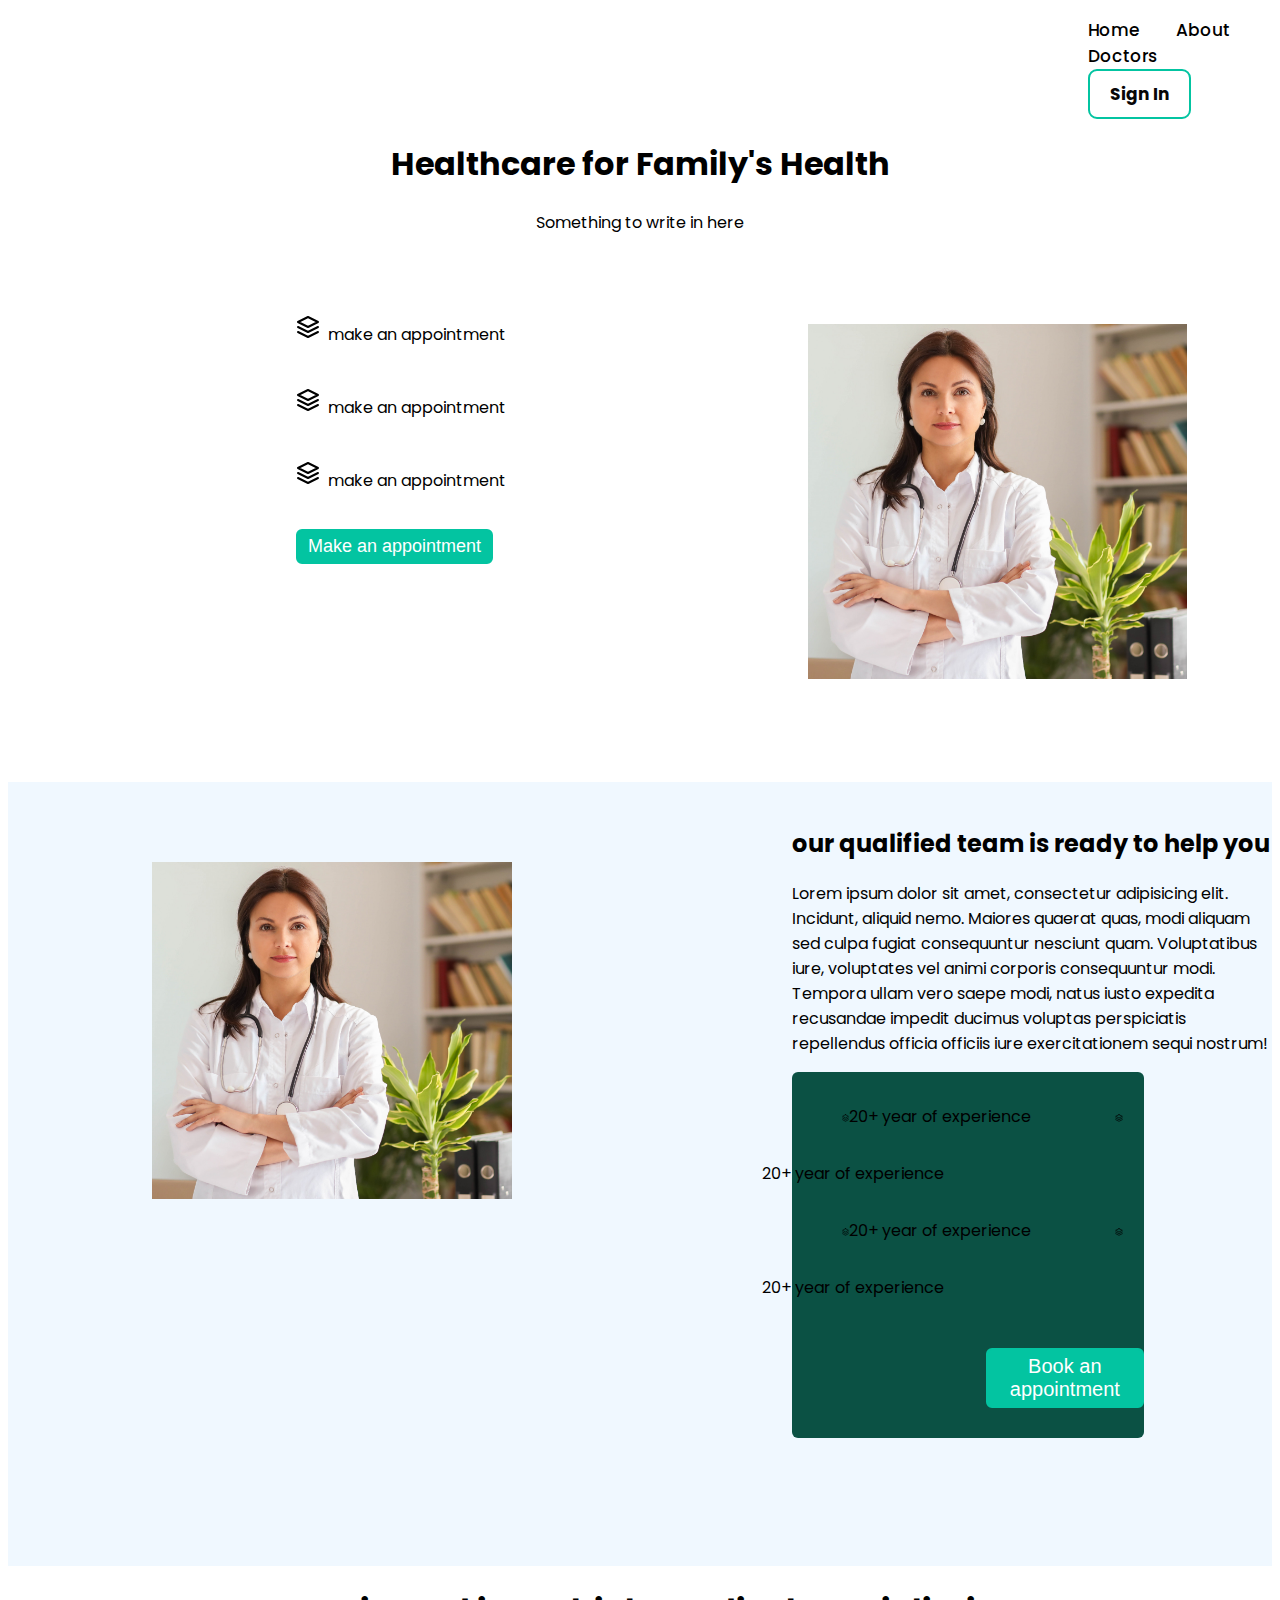
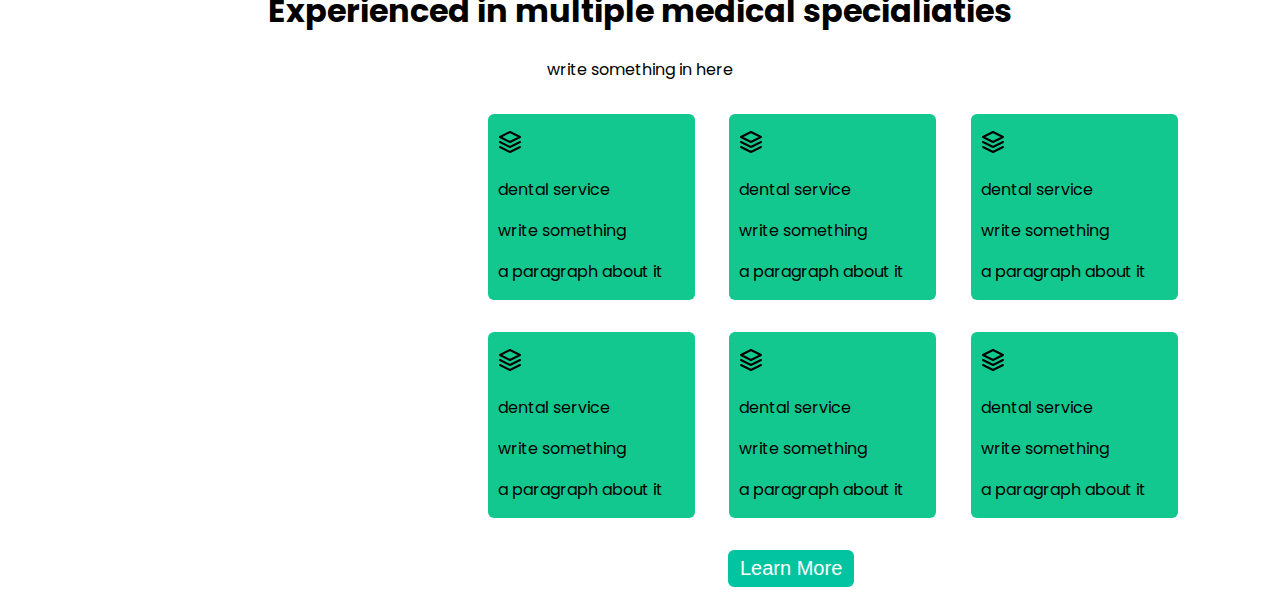
==== index.html @ 8e02a534 "healthcare" ====
<!DOCTYPE html>
<html lang="en">
<head>
    <meta charset="UTF-8">
    <meta http-equiv="X-UA-Compatible" content="IE=edge">
    <meta name="viewport" content="width=device-width, initial-scale=1.0">
    <link href="https://fonts.googleapis.com/css2?family=Poppins:wght@200;300;400;500;700&display=swap" rel="stylesheet">
    <link rel="stylesheet" href="/css/styles.css">
    <title>Home</title>
</head>
<body>
    <nav>
        <ul>
            <li class="Login"><a href="#">Home</a> </li>
            <li class="SignUp"><a href="#">About</a> </li>
            <li class="About-US"> <a href="/html/doctors.html">Doctors</a> </li>
            <li><button type="submit" class="btn signin">Sign In</button></li>
        </ul>
    </nav>
    <header>
        <div class="hero">
            <h1>Healthcare for Family's Health</h1>
            <p>Something to write in here</p>
        </div>
        <div class="together">
            <div class="first">
                    <img src="/images/demo.svg" alt=""><p> make an appointment</p><br>
                    <img src="/images/demo.svg" alt=""><p> make an appointment</p><br>
                    <img src="/images/demo.svg" alt=""><p> make an appointment</p><br>
                <button type="submit" class="appointment">Make an appointment</button>
            </div>
        </div>
        <div class="second">
            <img src="/images/demo_img.png" alt="">
        </div>
    </header>

    <div class="second-second">
        <img src="/images/demo_img.png" alt="">
        <div class="sec">
            <h2>our qualified team is ready to help you</h2>
            <p>Lorem ipsum dolor sit amet, consectetur adipisicing elit. Incidunt, aliquid nemo. Maiores quaerat quas, modi aliquam sed culpa fugiat consequuntur nesciunt quam. Voluptatibus iure, voluptates vel animi corporis consequuntur modi. Tempora ullam vero saepe modi, natus iusto expedita recusandae impedit ducimus voluptas perspiciatis repellendus officia officiis iure exercitationem sequi nostrum!</p>
        </div>
        
        <div class="inside-box">
            <div class="inb">
                <div class="first-half">
                    <span><img src="/images/demo.svg" alt=""><p>20+ year of experience</p></span>
                    <span><img src="/images/demo.svg" alt=""><p>20+ year of experience</p></span>
                </div>
                <div class="second-half">
                    <span><img src="/images/demo.svg" alt=""><p>20+ year of experience</p></span>
                    <span><img src="/images/demo.svg" alt=""><p>20+ year of experience</p></span>
                </div>
                <button type="submit" class="ba">Book an appointment</button>
            </div>
        </div> 
    </div>

    <div class="third">
        <div class="center">
            <h1>Experienced in multiple medical specialiaties</h1>
            <p>write something in here</p>
        </div>
        <div class="six-box">
            <div class="upper">
                <div class="first-part">
                    <img src="/images/demo.svg" alt="">
                    <p>dental service</p>
                    <p>write something</p>
                    <p>a paragraph about it</p>
                </div>
                <div class="first-part">
                    <img src="/images/demo.svg" alt="">
                    <p>dental service</p>
                    <p>write something</p>
                    <p>a paragraph about it</p>
                </div>
                <div class="first-part">
                    <img src="/images/demo.svg" alt="">
                    <p>dental service</p>
                    <p>write something</p>
                    <p>a paragraph about it</p>
                </div>
            </div>
            <div class="lower">
                <div class="first-part">
                    <img src="/images/demo.svg" alt="">
                    <p>dental service</p>
                    <p>write something</p>
                    <p>a paragraph about it</p>
                </div>
                <div class="first-part">
                    <img src="/images/demo.svg" alt="">
                    <p>dental service</p>
                    <p>write something</p>
                    <p>a paragraph about it</p>
                </div>
                <div class="first-part">
                    <img src="/images/demo.svg" alt="">
                    <p>dental service</p>
                    <p>write something</p>
                    <p>a paragraph about it</p>
                </div>
            </div>
            <button type="submit" class="lm">Learn More</button>
        </div>
    </div>
</body>
</html>
---- css/styles.css ----
body{ 
    font-family: 'Poppins', sans-serif;

}

/*nav*/

nav{
    font-weight: 500;
    font-size: 17px;
}

ul{
    margin-left:63rem;
}


li{
    list-style-type:circle;
    display: inline-block;
    padding-left:2rem;
}

a{
    text-decoration: none;
    color:black;
}

a:hover{
    color:#03C4A1;
}

.signin{
        background: #ffffff;
        border-radius: 9px;
        font-family: 'Poppins', sans-serif;
        color: #080708;
        font-size: 17px;
        padding: 10px 20px 10px 20px;
        border: solid #03C4A1 2px;
        text-decoration: none;
        font-weight: bold;
 }

 .signin:hover{
    background: #03C4A1;
    text-decoration: none;
    cursor: pointer;
    color: white;
    font-weight: bold;
}

/*heaader*/
.hero{
    text-align: center;
}

.together{
    margin-top: 10rem;
}

.first{
    margin-top: 5rem;
}

.first p{
    margin-left: 20rem;
    margin-top: -1.5rem;
}

.first img{
    margin-left: 18rem;
}

.second img{
    width: 30%;
    height: 30%;
    margin-top: -15rem;
    margin-left: 50rem;
}

.appointment{
  border-radius:6px;
  color: #ffffff;
  font-size: 20px;
  background: #03C4A1;
  padding: 5px 10px 5px 10px;
  border: solid #03C4A1 2px;
  text-decoration: none;
  margin-left:18rem ;
  font-size: 18px;
  margin-top: -6rem;
}

.together{
    margin-top: 5rem;
}

.appointment:hover{
    cursor: pointer;
    border: solid #03C4A1 2px;
    background-color: #ffffff;
    color: black;
}

/*second part*/
.second-second{
    margin-top: 6rem;
    padding-left: 4rem;
    background-color: aliceblue;
    padding-bottom: 8rem;
    margin-bottom: 5rems;
}

.second-second{
    padding-top: 5rem;
}

.sec{
    width: 40%;
    margin-left: 45rem;
    margin-top: -25rem;
}

.second-second img{
    width: 30%;
    height: 30%;
    margin-left: 5rem;
}

.inside-box{
    border-radius: 6px;
    margin-left: 45rem;
    margin-right: 8rem;
    padding-top: 1rem;
    padding-bottom: 30px;
    background-color: #0b5144;
}

.inside-box img{
    width: 2%;
    height: 10%;
}

.inb{
    margin-left: -1.9rem;
}

.first-half p{
    display: inline-block;
}

.second-half p{
    display: inline-block;
}

.ba{
    margin-top: 2rem;
    margin-left: 14rem;
    border-radius:6px;
  color: #ffffff;
  font-size: 20px;
  background: #03C4A1;
  padding: 5px 10px 5px 10px;
  border: solid #03C4A1 2px;
}

.ba:hover{
    cursor: pointer;
    border: solid #03C4A1 2px;
    background-color: #ffffff;
    color: black;
}

/*third*/
.center{
    text-align: center;
}

.upper{
    margin-top: 2rem;
    margin-left: 30rem;
}

.first-part{
    border-radius: 6px;
    background-color: rgb(19, 200, 142);
    display: inline-block;
    margin-right: 1.9rem;
    padding-right: 2rem;
    text-align: left;
    padding-left: 10px;
}

.first-part img{
    margin-top: 1rem;
}

.lower{
    margin-top: 2rem;
    margin-left: 30rem;
}

.lm{
    margin-top: 2rem;
    margin-left: 45rem;
    color: #ffffff;
    font-size: 20px;
    background: #03C4A1;
    padding: 5px 10px 5px 10px;
    border: solid #03C4A1 2px;
    border-radius:6px;
}

.lm:hover{
    cursor: pointer;
    border: solid #03C4A1 2px;
    background-color: #ffffff;
    color: black;
}
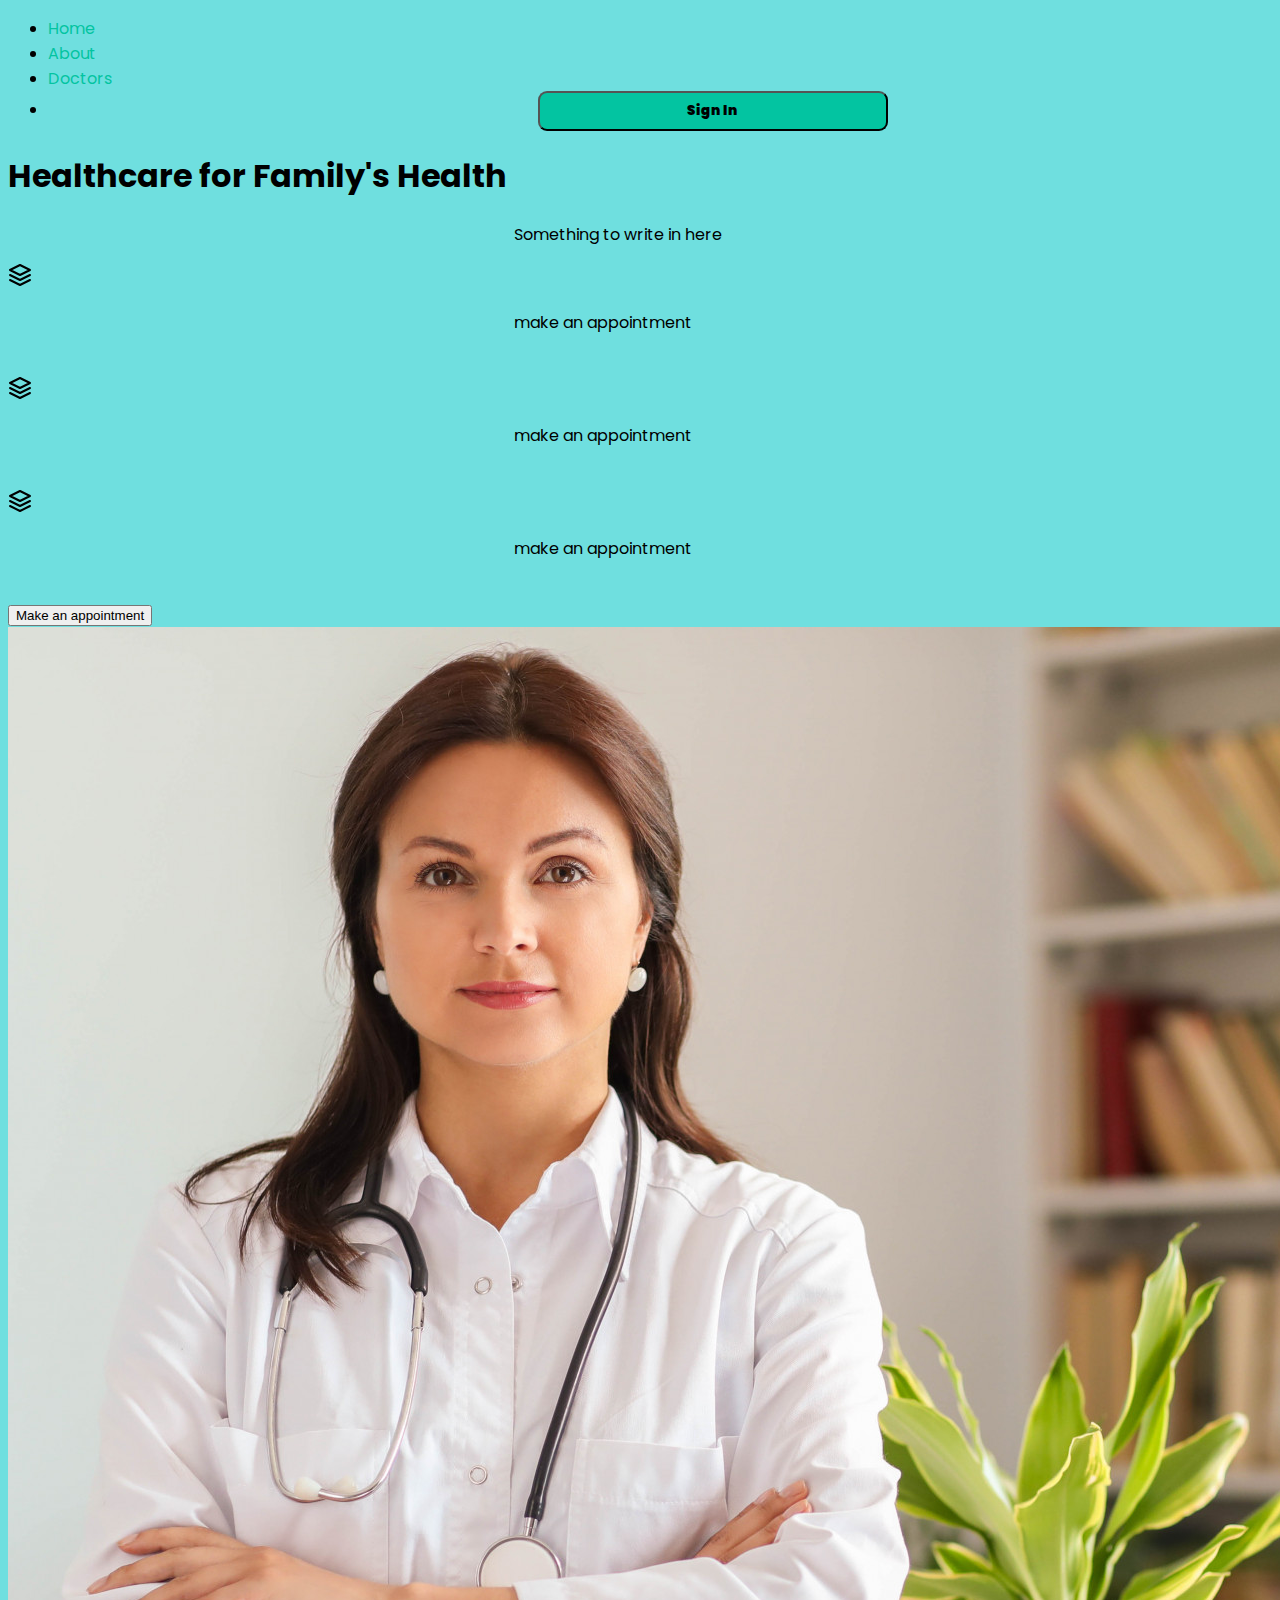
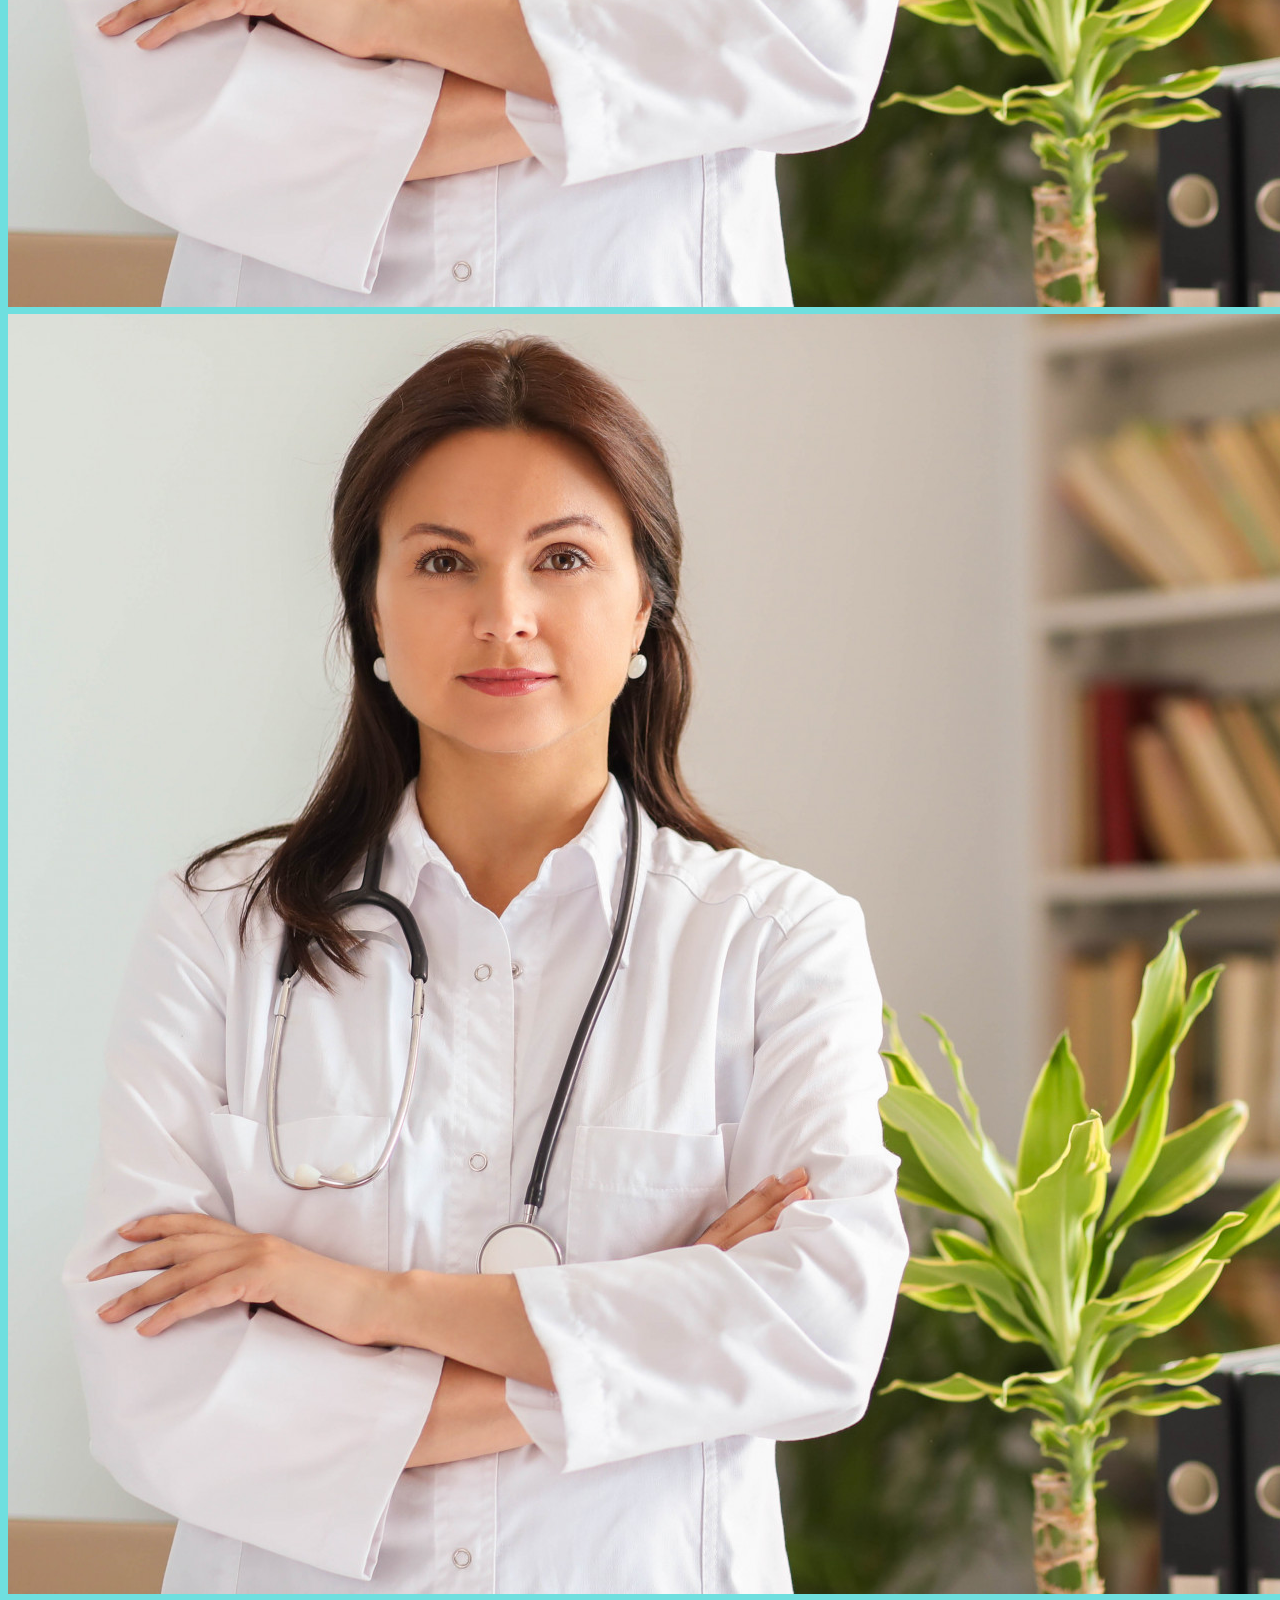
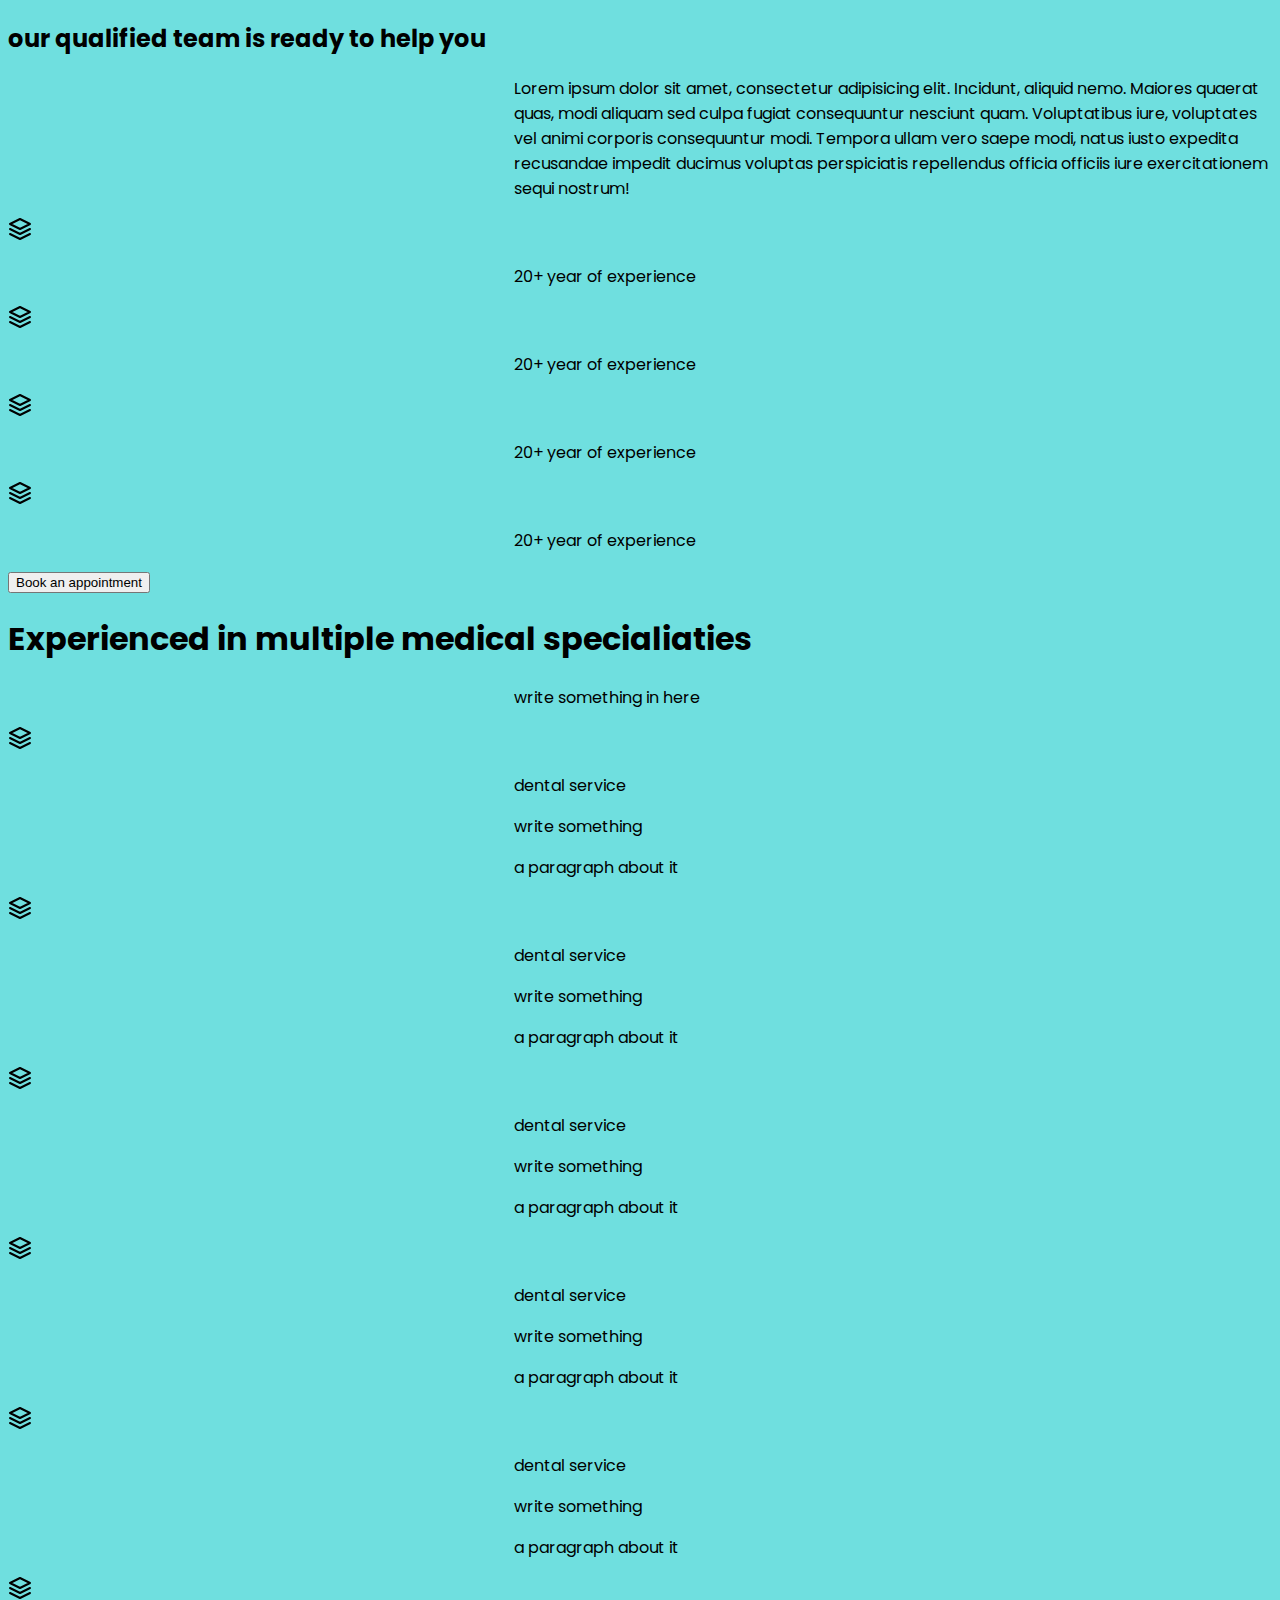
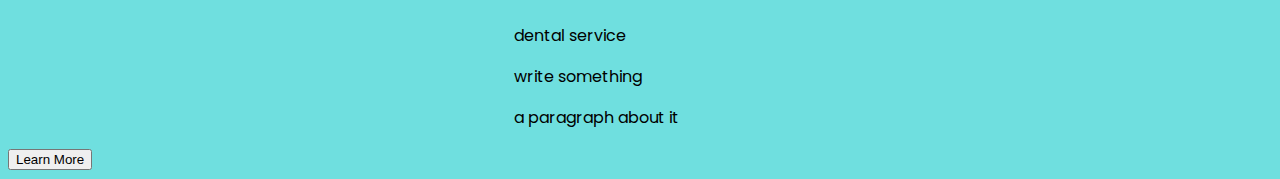
==== commit e1b820af: "Update index.html" ====
--- a/index.html
+++ b/index.html
@@ -5,7 +5,7 @@
     <meta http-equiv="X-UA-Compatible" content="IE=edge">
     <meta name="viewport" content="width=device-width, initial-scale=1.0">
     <link href="https://fonts.googleapis.com/css2?family=Poppins:wght@200;300;400;500;700&display=swap" rel="stylesheet">
-    <link rel="stylesheet" href="/css/styles.css">
+    <link rel="stylesheet" href="css/info.css">
     <title>Home</title>
 </head>
 <body>
@@ -107,4 +107,4 @@
         </div>
     </div>
 </body>
-</html>+</html>
--- a/css/info.css
+++ b/css/info.css
@@ -0,0 +1,74 @@
+body{
+    background-color: #6FDFDF ;
+    font-family: 'Poppins', sans-serif;
+}
+
+.main-border h1{
+    font-weight: normal;
+    align-self: center;
+    margin-left: 40%;
+}
+
+p{
+    margin-left: 40%;
+    
+}
+
+.aha{
+    margin-top:-1rem;
+}
+
+a{
+    text-decoration: none;
+    color: #03C4A1;
+}
+
+a:hover{
+    color:#C1F8CF;
+}
+
+input{
+    background-color:#C1F8CF;
+    font-size: 16px;
+    padding: 5px 135px;
+    font-family: 'Poppins', sans-serif;
+    margin: 6px 0px;
+    border-radius: 9px;
+    outline: none;
+    border: 2px solid #395B64;
+    margin-left: 40%;
+
+}
+
+input::placeholder{
+    overflow:visible !important;
+}
+
+input[type=text], input[type=password], input[type=tel], input[type=email],input[type=date]{
+    padding-left: 10px;
+}
+
+input[type=date]{
+    padding-right: 11.2rem;
+}
+
+.btn{
+    background-color:#03C4A1;
+    margin-left:40%;
+    font-family: 'Poppins', sans-serif;
+    width: 350px;
+    height: 40px;
+    font-weight: 900;
+    border-radius: 9px;
+    
+}
+
+.register{
+    margin-top: 1rem;
+}
+
+.btn:hover{
+    background-color:#C1F8CF;
+    color:black;
+    cursor: pointer;
+}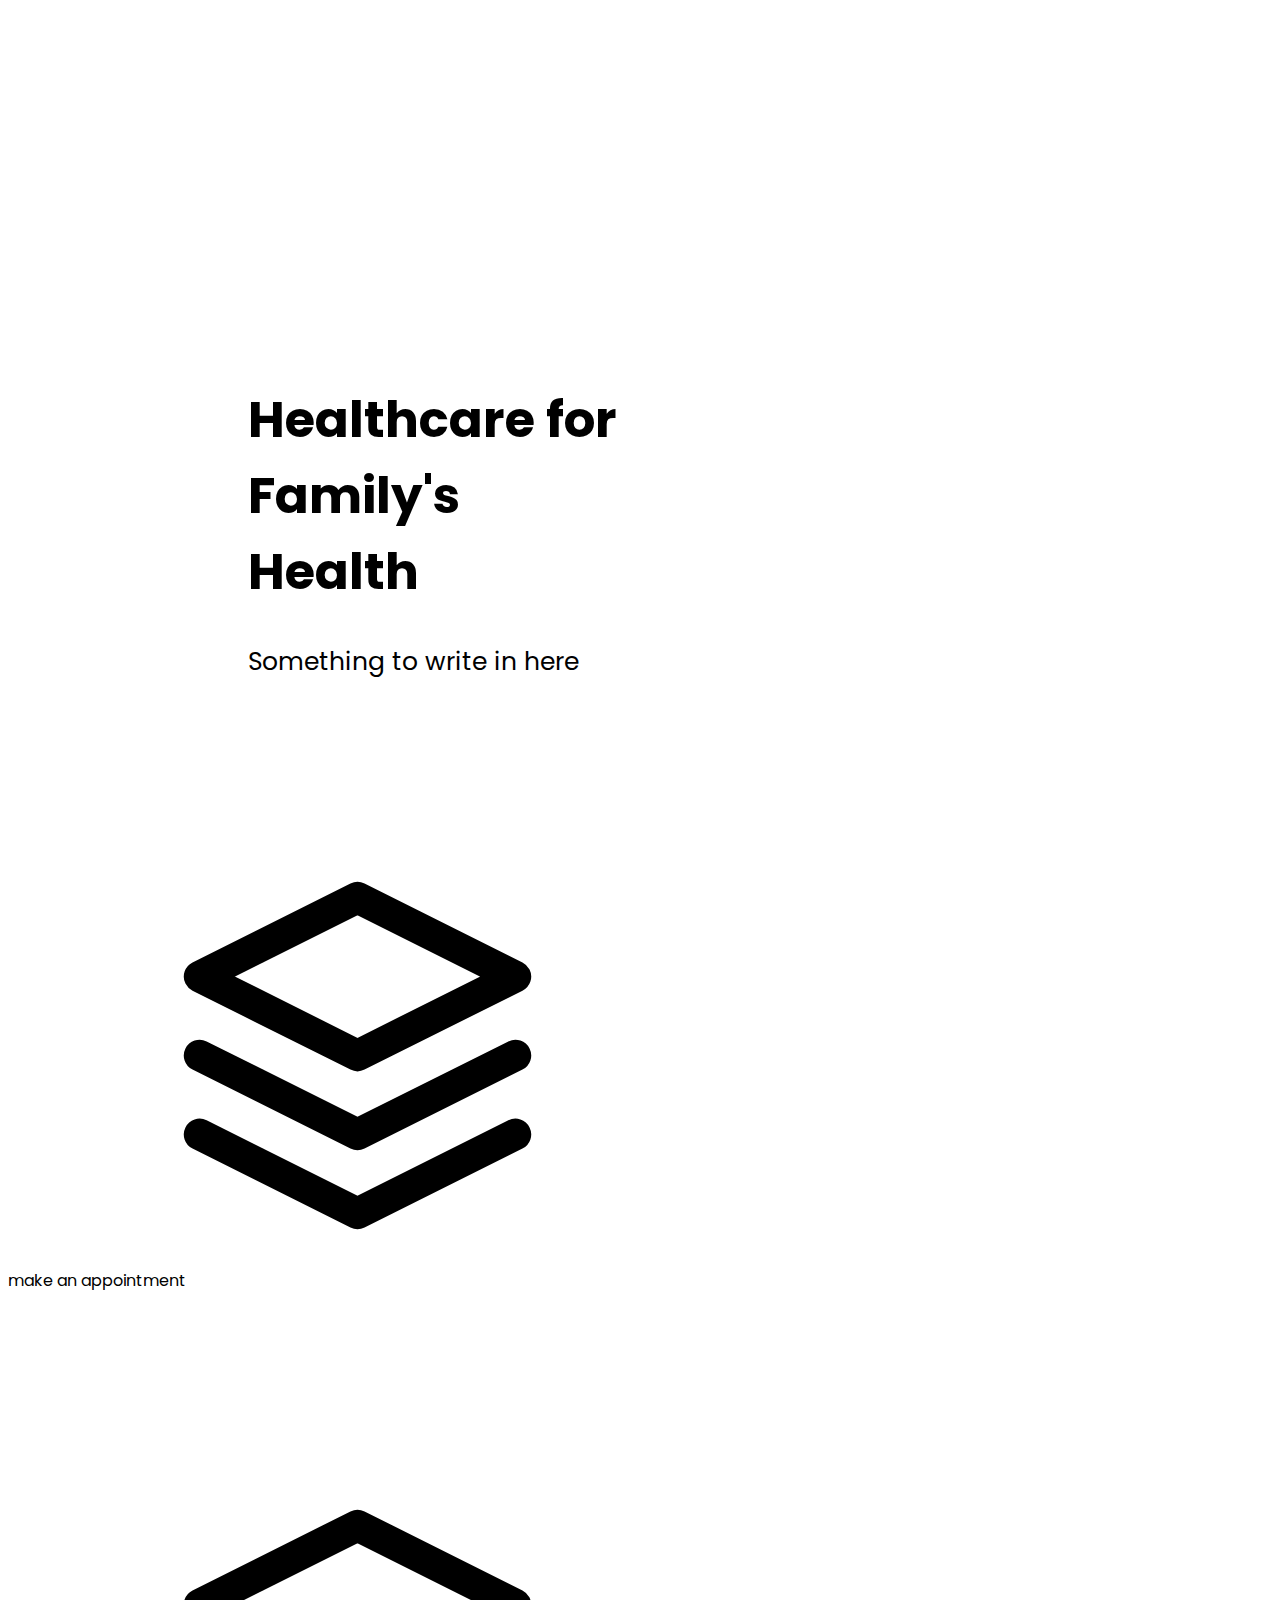
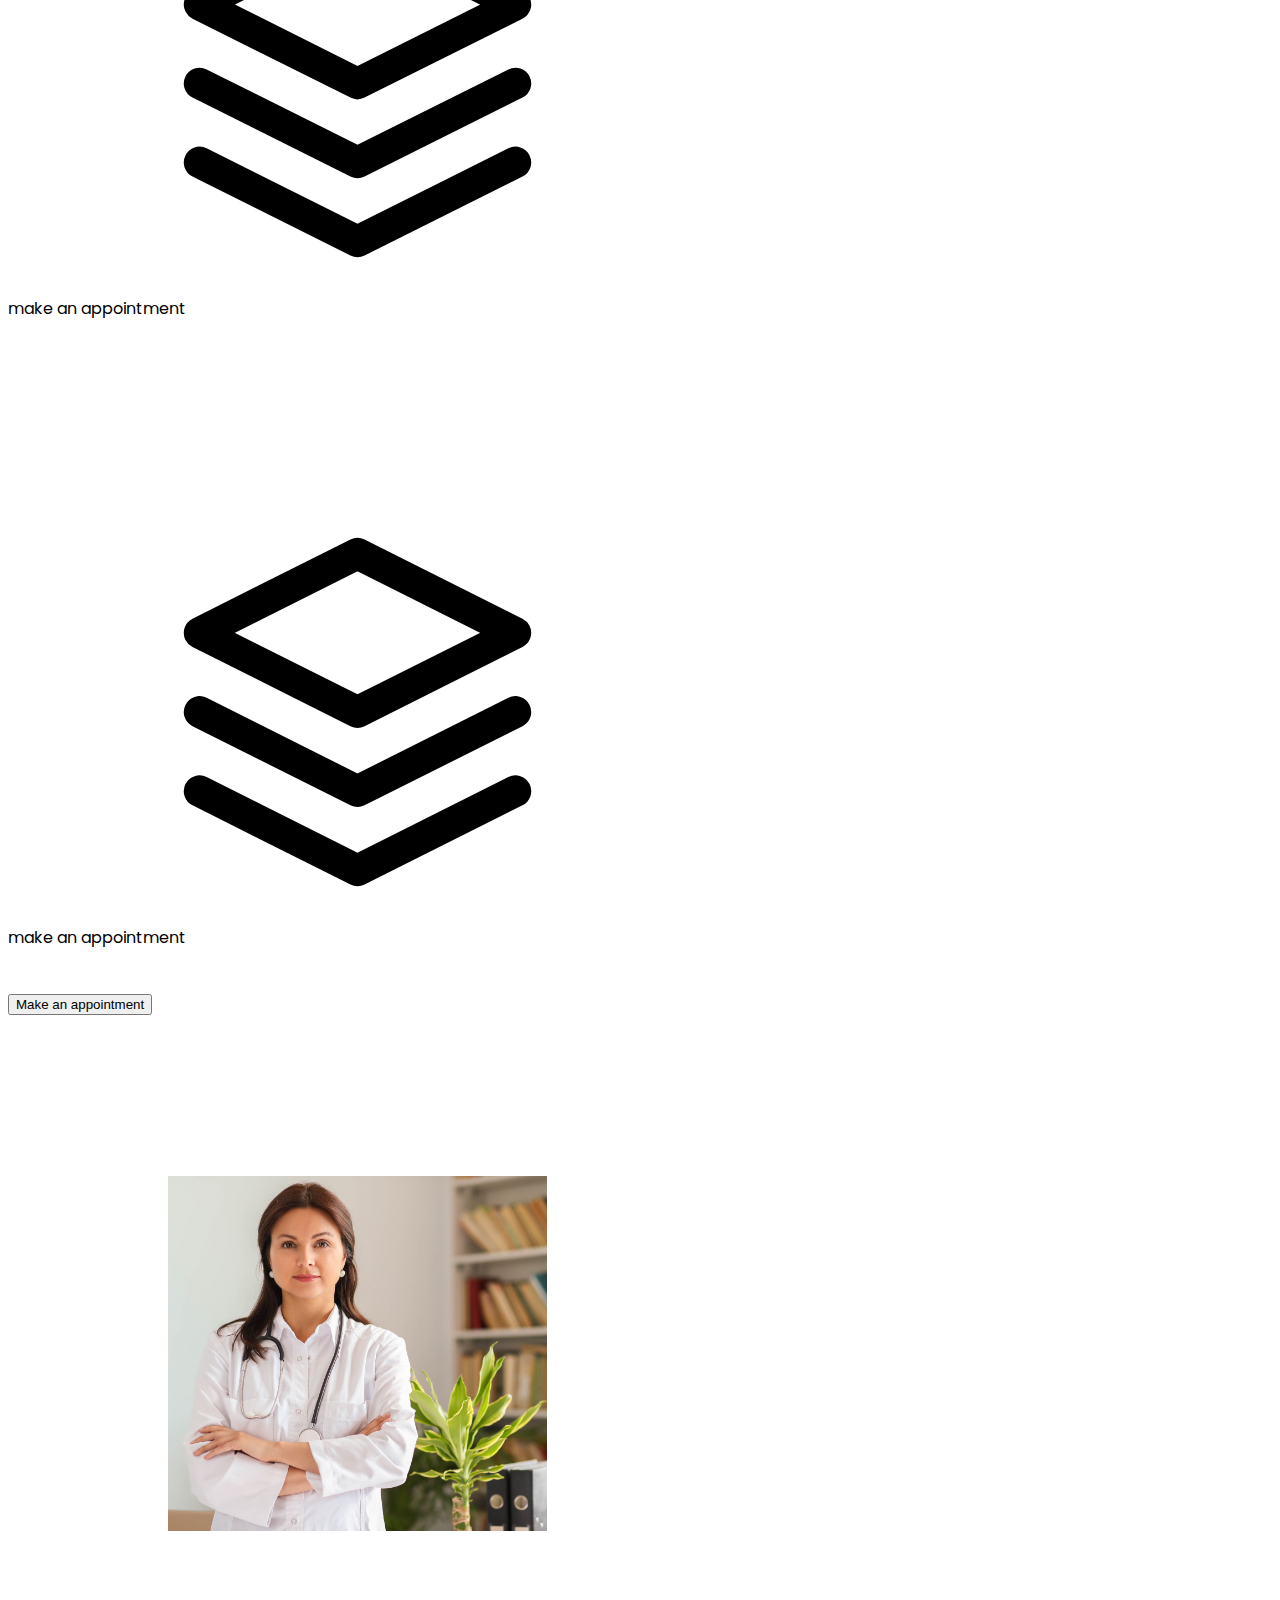
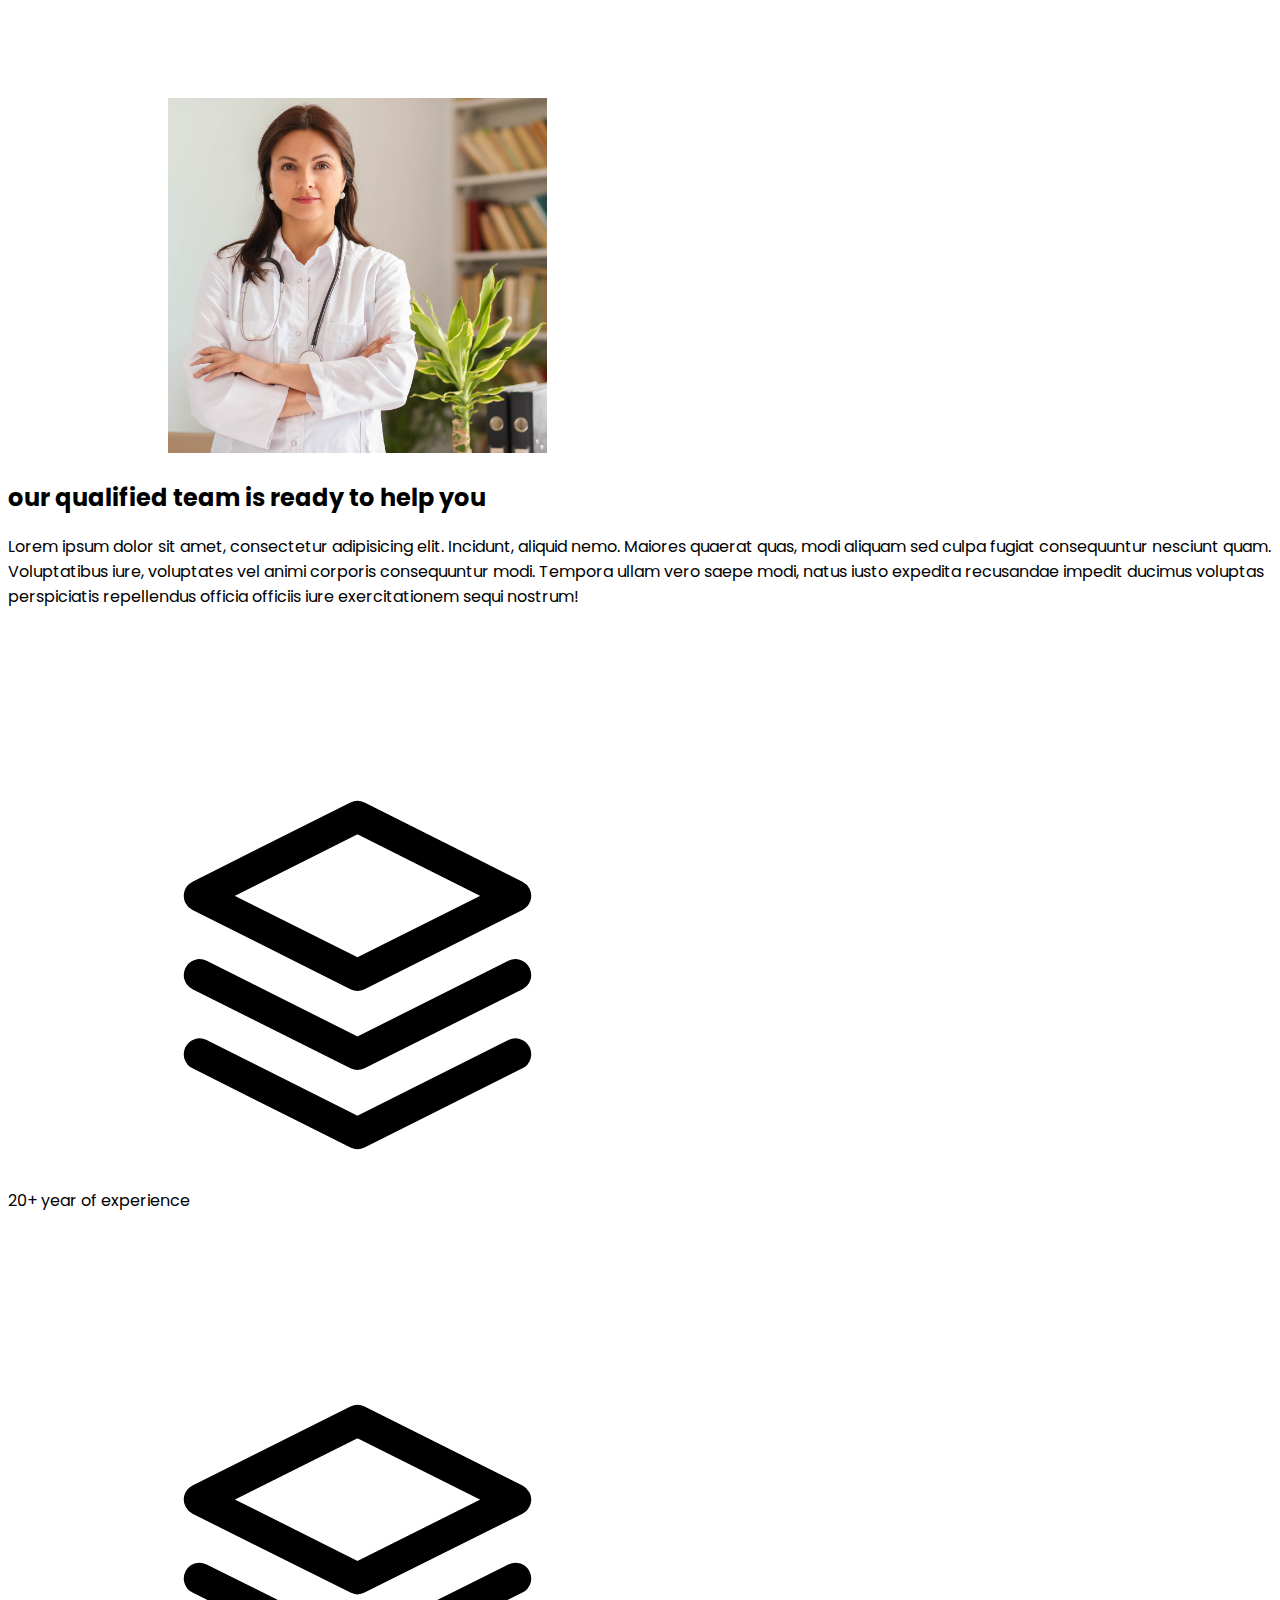
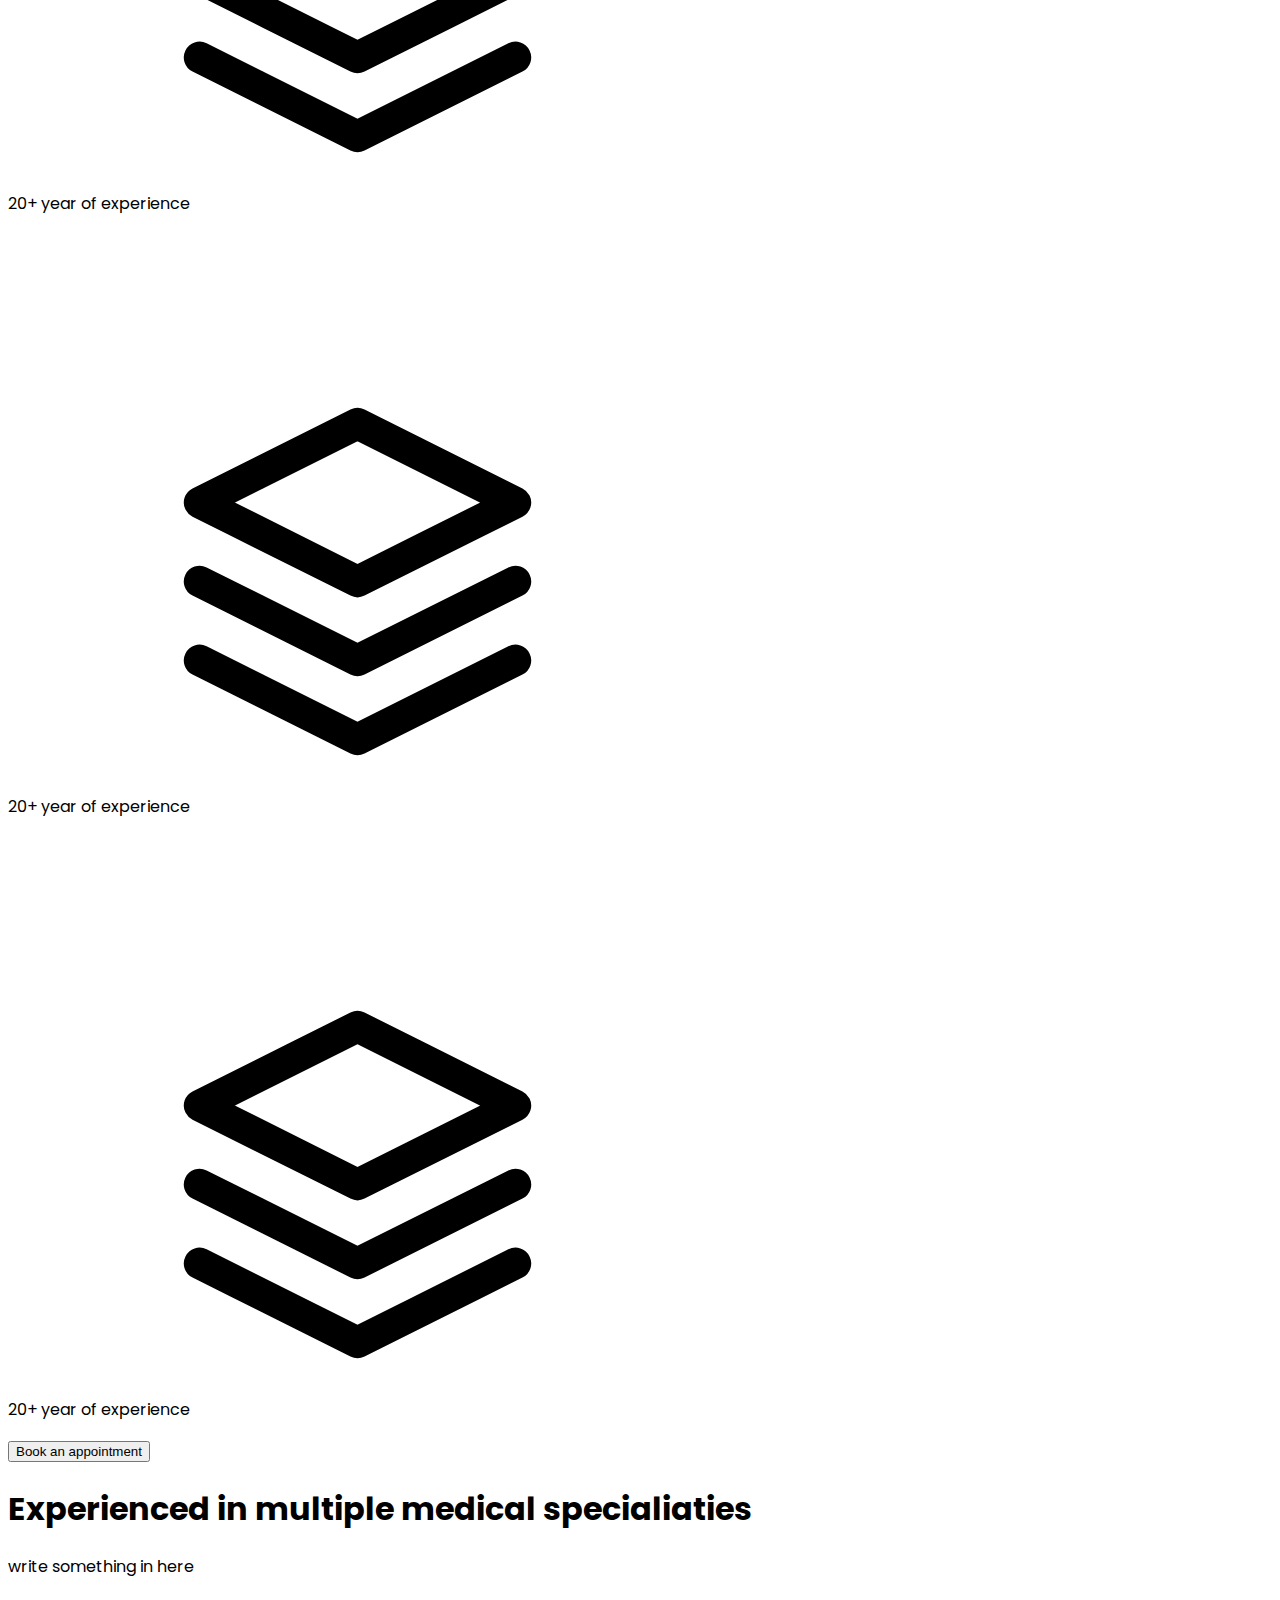
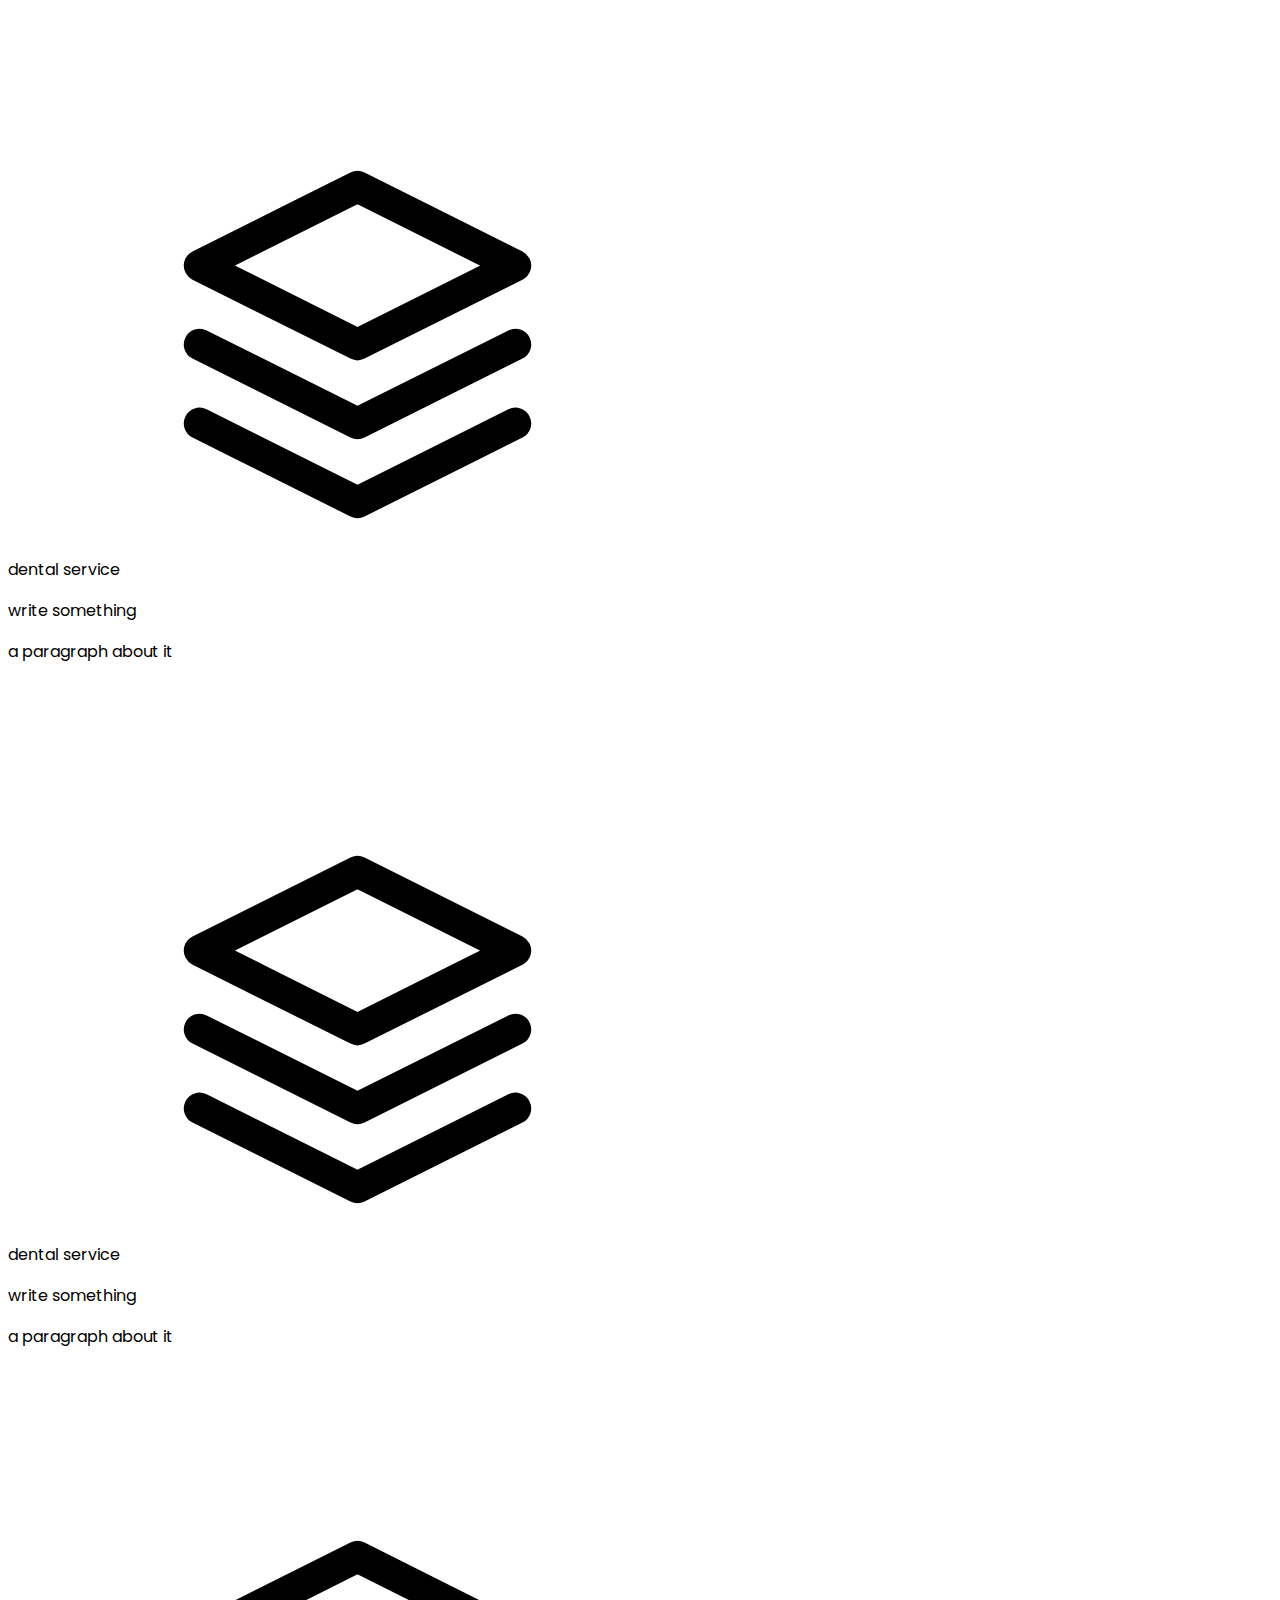
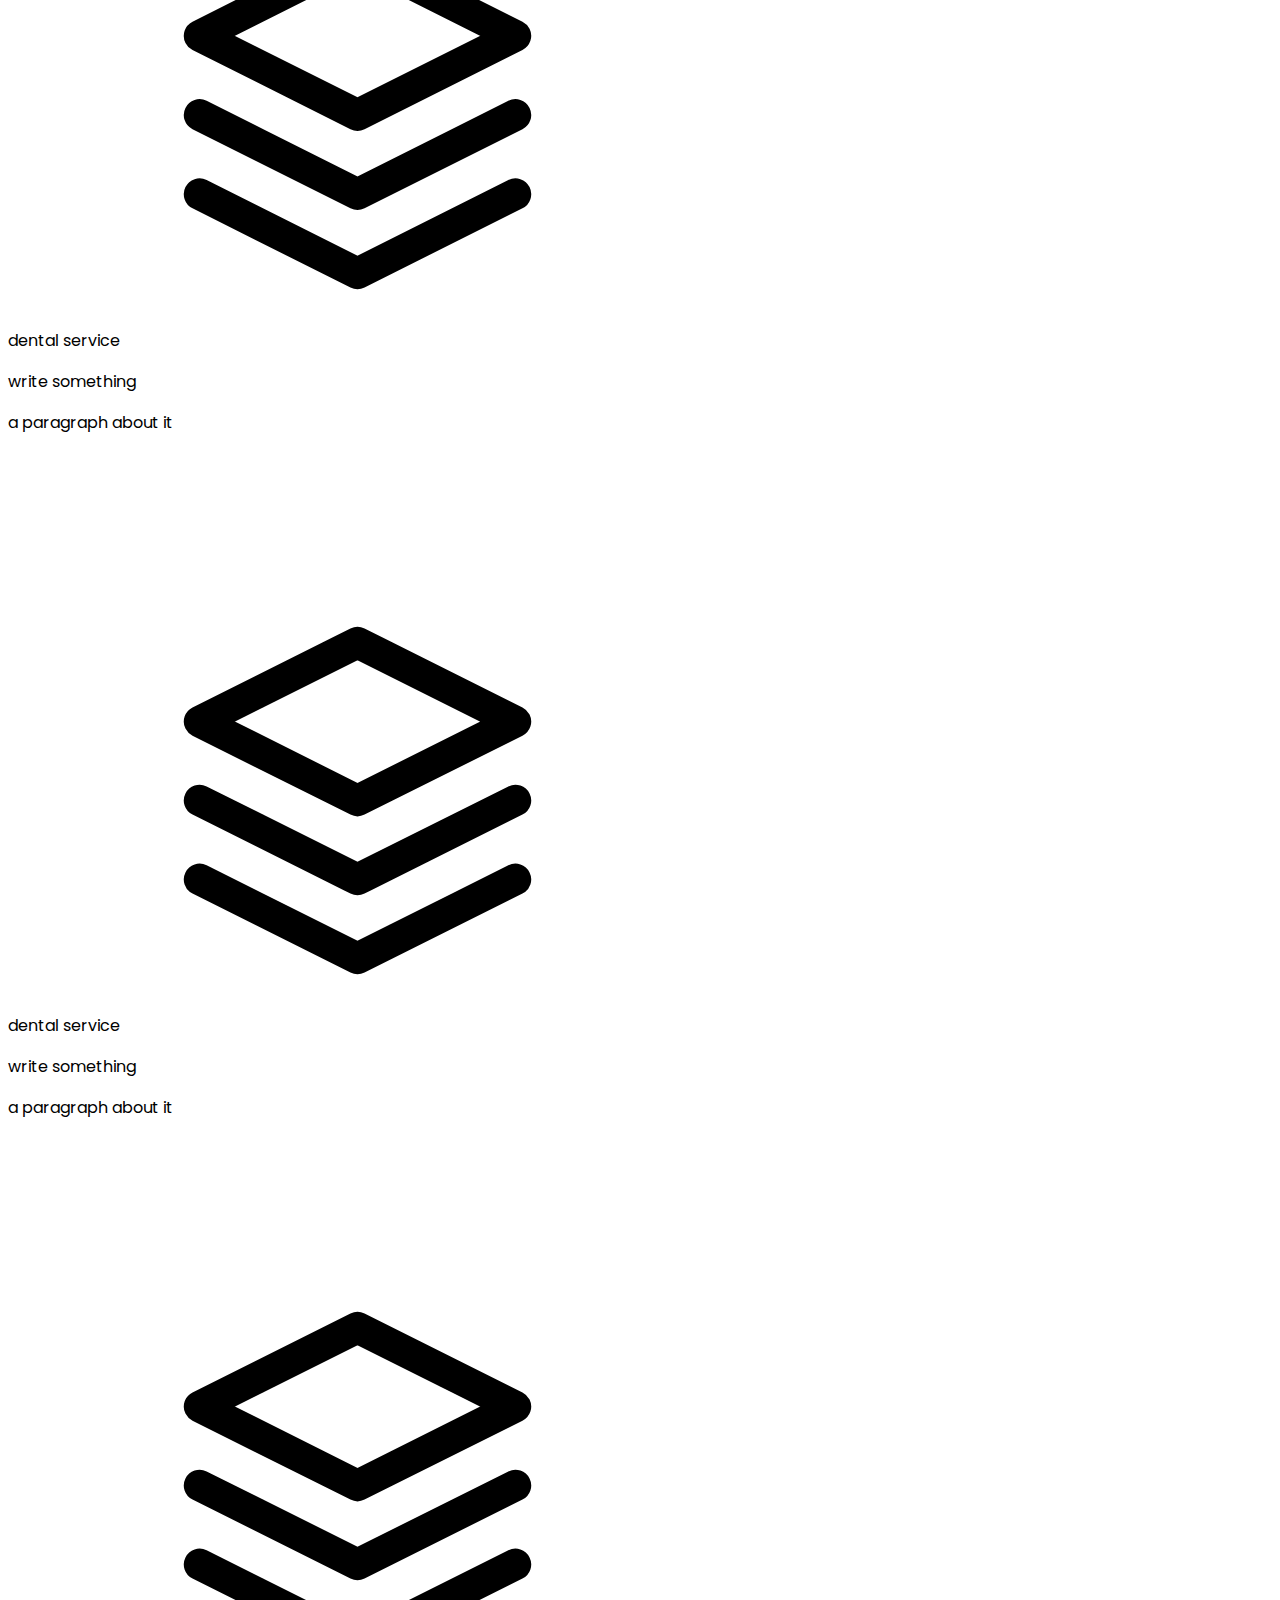
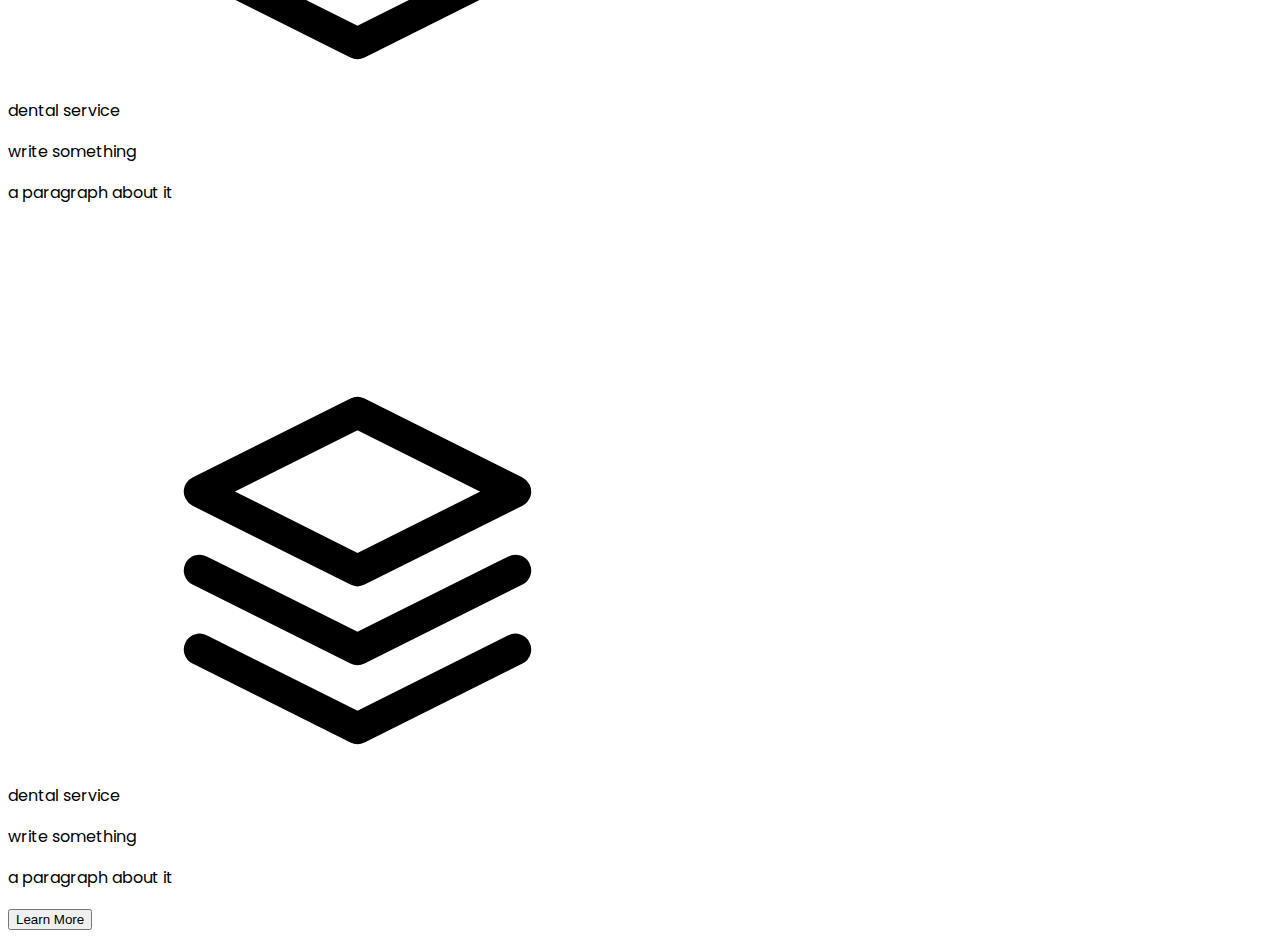
==== commit b0d09918: "Update index.html" ====
--- a/index.html
+++ b/index.html
@@ -5,7 +5,7 @@
     <meta http-equiv="X-UA-Compatible" content="IE=edge">
     <meta name="viewport" content="width=device-width, initial-scale=1.0">
     <link href="https://fonts.googleapis.com/css2?family=Poppins:wght@200;300;400;500;700&display=swap" rel="stylesheet">
-    <link rel="stylesheet" href="css/info.css">
+    <link rel="stylesheet" href="./css/doct.css">
     <title>Home</title>
 </head>
 <body>
--- a/css/doct.css
+++ b/css/doct.css
@@ -0,0 +1,87 @@
+body{ 
+    font-family: 'Poppins', sans-serif;
+
+}
+nav{
+    font-weight: 500;
+    font-size: 17px;
+}
+
+ul{
+    margin-left:80rem;
+}
+
+
+li{
+    list-style-type:circle;
+    display: inline-block;
+    padding-left:2rem;
+}
+
+a{
+    text-decoration: none;
+    color:black;
+}
+
+a:hover{
+    color:#03C4A1;
+}
+
+.signin{
+    background: #ffffff;
+    border-radius: 9px;
+    font-family: 'Poppins', sans-serif;
+    color: #080708;
+    font-size: 17px;
+    padding: 10px 20px 10px 20px;
+    border: solid #03C4A1 2px;
+    text-decoration: none;
+    font-weight: bold;
+}
+
+.signin:hover{
+    background: #03C4A1;
+    text-decoration: none;
+    cursor: pointer;
+    color: white;
+    font-weight: bold;
+}
+
+.hero{
+    font-size: 25px;
+    width: 30%;
+    margin-top: 10rem;
+    margin-left: 15rem;
+    display: inline-block;
+}
+
+.register{
+    background: #03C4A1;
+    border-radius: 9px;
+    font-family: 'Poppins', sans-serif;
+    color: #080708;
+    font-size: 17px;
+    padding: 10px 25px 10px 20px;
+    border: solid #03C4A1 2px;
+    text-decoration: none;
+    font-weight: bold;
+}
+
+.register:hover{
+    background: #ffffff;
+    border-radius: 9px;
+    font-family: 'Poppins', sans-serif;
+    color: #080708;
+    font-size: 17px;
+    padding: 10px 25px 10px 20px;
+    border: solid #03C4A1 2px;
+    text-decoration: none;
+    font-weight: bold;
+    cursor: pointer;
+}
+
+img{
+   width: 30%;
+   margin-top: 10rem;
+   margin-left: 10rem;
+}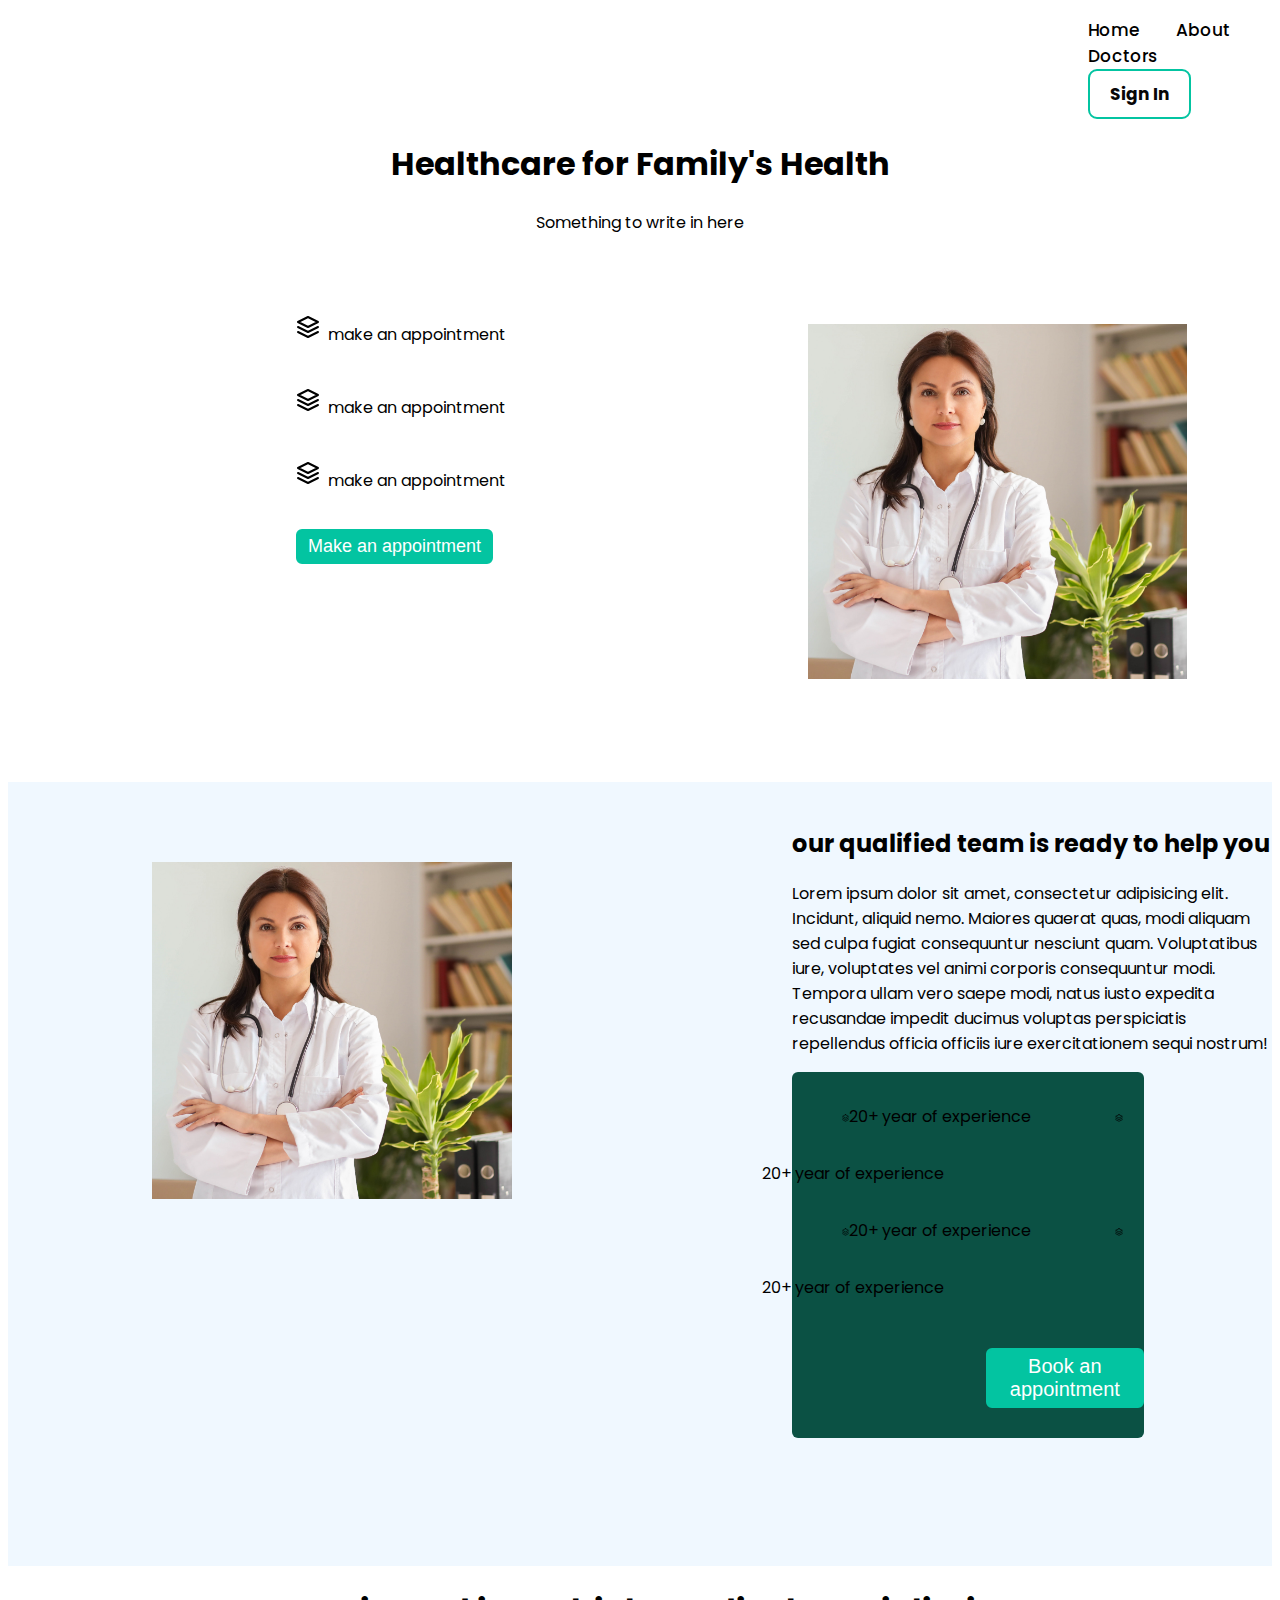
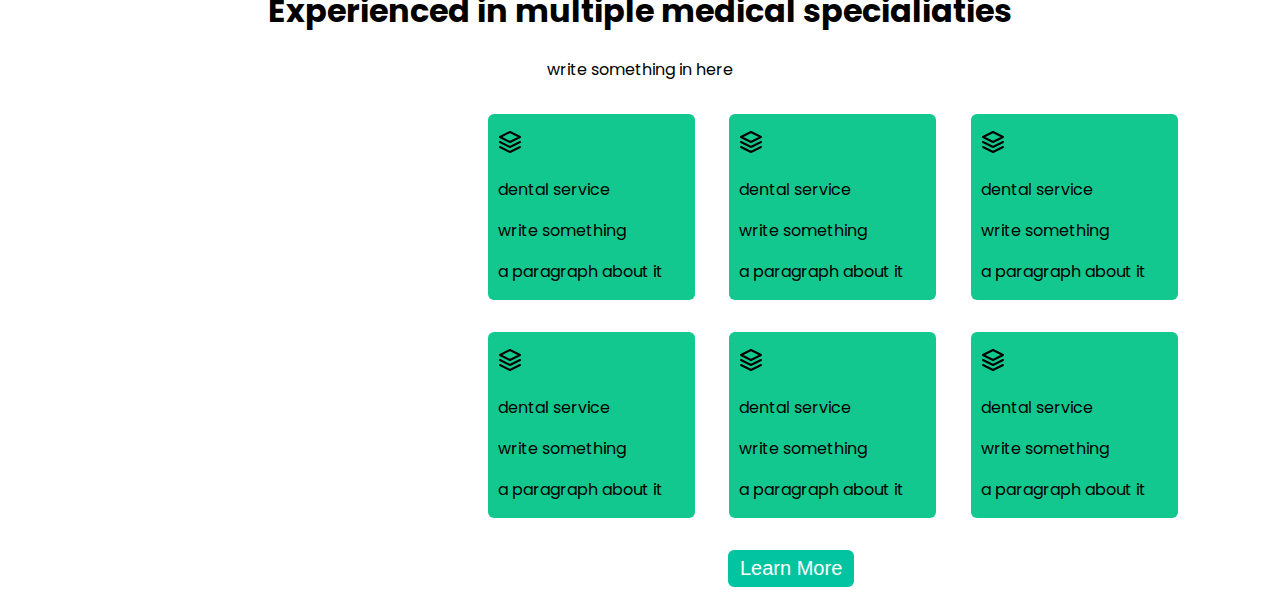
==== commit daa7be16: "Update index.html" ====
--- a/index.html
+++ b/index.html
@@ -5,7 +5,7 @@
     <meta http-equiv="X-UA-Compatible" content="IE=edge">
     <meta name="viewport" content="width=device-width, initial-scale=1.0">
     <link href="https://fonts.googleapis.com/css2?family=Poppins:wght@200;300;400;500;700&display=swap" rel="stylesheet">
-    <link rel="stylesheet" href="./css/doct.css">
+    <link rel="stylesheet" href="./css/styles.css">
     <title>Home</title>
 </head>
 <body>
--- a/css/styles.css
+++ b/css/styles.css
@@ -0,0 +1,220 @@
+body{ 
+    font-family: 'Poppins', sans-serif;
+
+}
+
+/*nav*/
+
+nav{
+    font-weight: 500;
+    font-size: 17px;
+}
+
+ul{
+    margin-left:63rem;
+}
+
+
+li{
+    list-style-type:circle;
+    display: inline-block;
+    padding-left:2rem;
+}
+
+a{
+    text-decoration: none;
+    color:black;
+}
+
+a:hover{
+    color:#03C4A1;
+}
+
+.signin{
+        background: #ffffff;
+        border-radius: 9px;
+        font-family: 'Poppins', sans-serif;
+        color: #080708;
+        font-size: 17px;
+        padding: 10px 20px 10px 20px;
+        border: solid #03C4A1 2px;
+        text-decoration: none;
+        font-weight: bold;
+ }
+
+ .signin:hover{
+    background: #03C4A1;
+    text-decoration: none;
+    cursor: pointer;
+    color: white;
+    font-weight: bold;
+}
+
+/*heaader*/
+.hero{
+    text-align: center;
+}
+
+.together{
+    margin-top: 10rem;
+}
+
+.first{
+    margin-top: 5rem;
+}
+
+.first p{
+    margin-left: 20rem;
+    margin-top: -1.5rem;
+}
+
+.first img{
+    margin-left: 18rem;
+}
+
+.second img{
+    width: 30%;
+    height: 30%;
+    margin-top: -15rem;
+    margin-left: 50rem;
+}
+
+.appointment{
+  border-radius:6px;
+  color: #ffffff;
+  font-size: 20px;
+  background: #03C4A1;
+  padding: 5px 10px 5px 10px;
+  border: solid #03C4A1 2px;
+  text-decoration: none;
+  margin-left:18rem ;
+  font-size: 18px;
+  margin-top: -6rem;
+}
+
+.together{
+    margin-top: 5rem;
+}
+
+.appointment:hover{
+    cursor: pointer;
+    border: solid #03C4A1 2px;
+    background-color: #ffffff;
+    color: black;
+}
+
+/*second part*/
+.second-second{
+    margin-top: 6rem;
+    padding-left: 4rem;
+    background-color: aliceblue;
+    padding-bottom: 8rem;
+    margin-bottom: 5rems;
+}
+
+.second-second{
+    padding-top: 5rem;
+}
+
+.sec{
+    width: 40%;
+    margin-left: 45rem;
+    margin-top: -25rem;
+}
+
+.second-second img{
+    width: 30%;
+    height: 30%;
+    margin-left: 5rem;
+}
+
+.inside-box{
+    border-radius: 6px;
+    margin-left: 45rem;
+    margin-right: 8rem;
+    padding-top: 1rem;
+    padding-bottom: 30px;
+    background-color: #0b5144;
+}
+
+.inside-box img{
+    width: 2%;
+    height: 10%;
+}
+
+.inb{
+    margin-left: -1.9rem;
+}
+
+.first-half p{
+    display: inline-block;
+}
+
+.second-half p{
+    display: inline-block;
+}
+
+.ba{
+    margin-top: 2rem;
+    margin-left: 14rem;
+    border-radius:6px;
+  color: #ffffff;
+  font-size: 20px;
+  background: #03C4A1;
+  padding: 5px 10px 5px 10px;
+  border: solid #03C4A1 2px;
+}
+
+.ba:hover{
+    cursor: pointer;
+    border: solid #03C4A1 2px;
+    background-color: #ffffff;
+    color: black;
+}
+
+/*third*/
+.center{
+    text-align: center;
+}
+
+.upper{
+    margin-top: 2rem;
+    margin-left: 30rem;
+}
+
+.first-part{
+    border-radius: 6px;
+    background-color: rgb(19, 200, 142);
+    display: inline-block;
+    margin-right: 1.9rem;
+    padding-right: 2rem;
+    text-align: left;
+    padding-left: 10px;
+}
+
+.first-part img{
+    margin-top: 1rem;
+}
+
+.lower{
+    margin-top: 2rem;
+    margin-left: 30rem;
+}
+
+.lm{
+    margin-top: 2rem;
+    margin-left: 45rem;
+    color: #ffffff;
+    font-size: 20px;
+    background: #03C4A1;
+    padding: 5px 10px 5px 10px;
+    border: solid #03C4A1 2px;
+    border-radius:6px;
+}
+
+.lm:hover{
+    cursor: pointer;
+    border: solid #03C4A1 2px;
+    background-color: #ffffff;
+    color: black;
+}